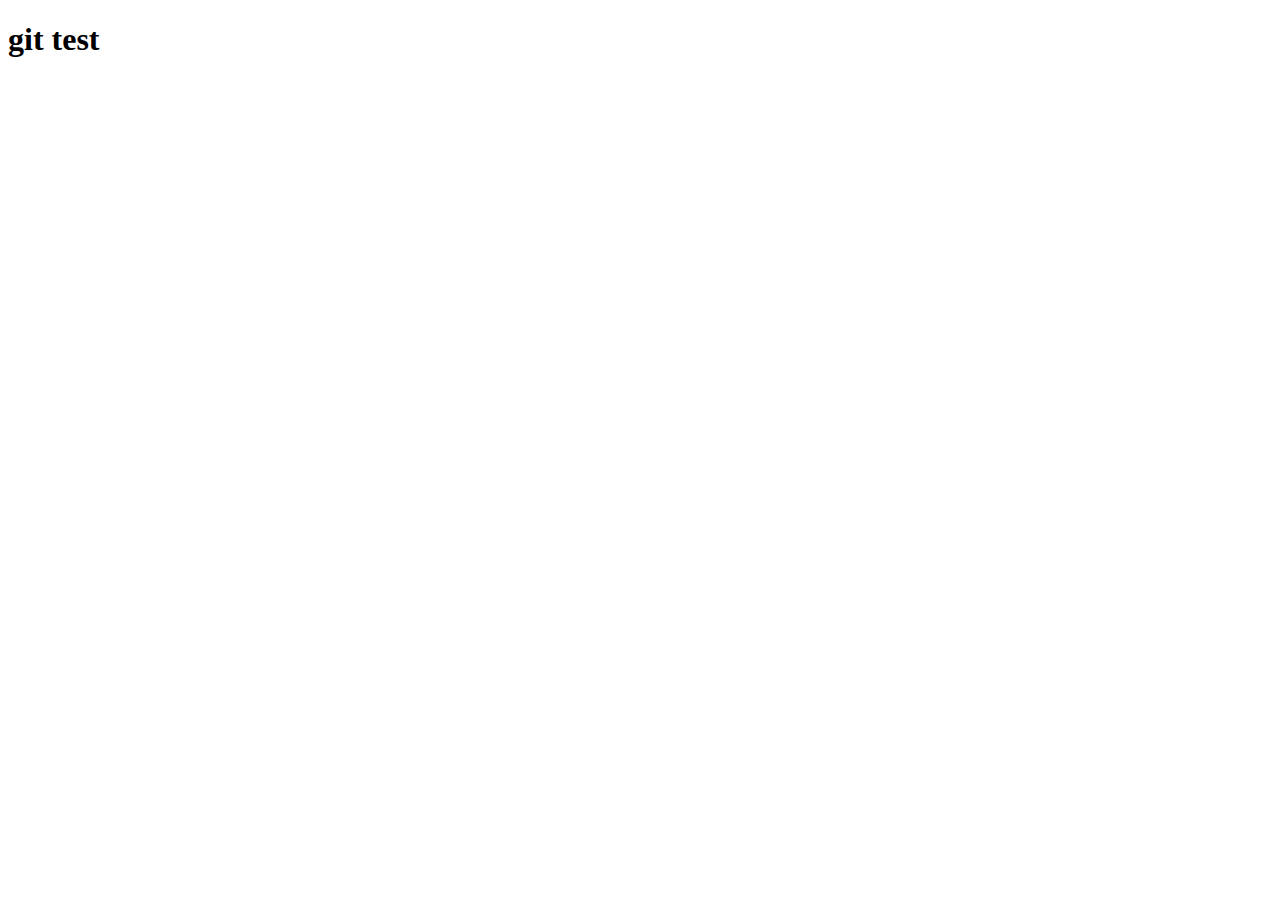
==== 06_layout-html/index.html @ 204389bd "add index.html" ====
<!DOCTYPE html>
<html lang="en">

<head>
    <meta charset="UTF-8">
    <meta http-equiv="X-UA-Compatible" content="IE=edge">
    <meta name="viewport" content="width=device-width, initial-scale=1.0">
    <title>Document</title>
</head>

<body>
    <h1>git test</h1>
</body>

</html>
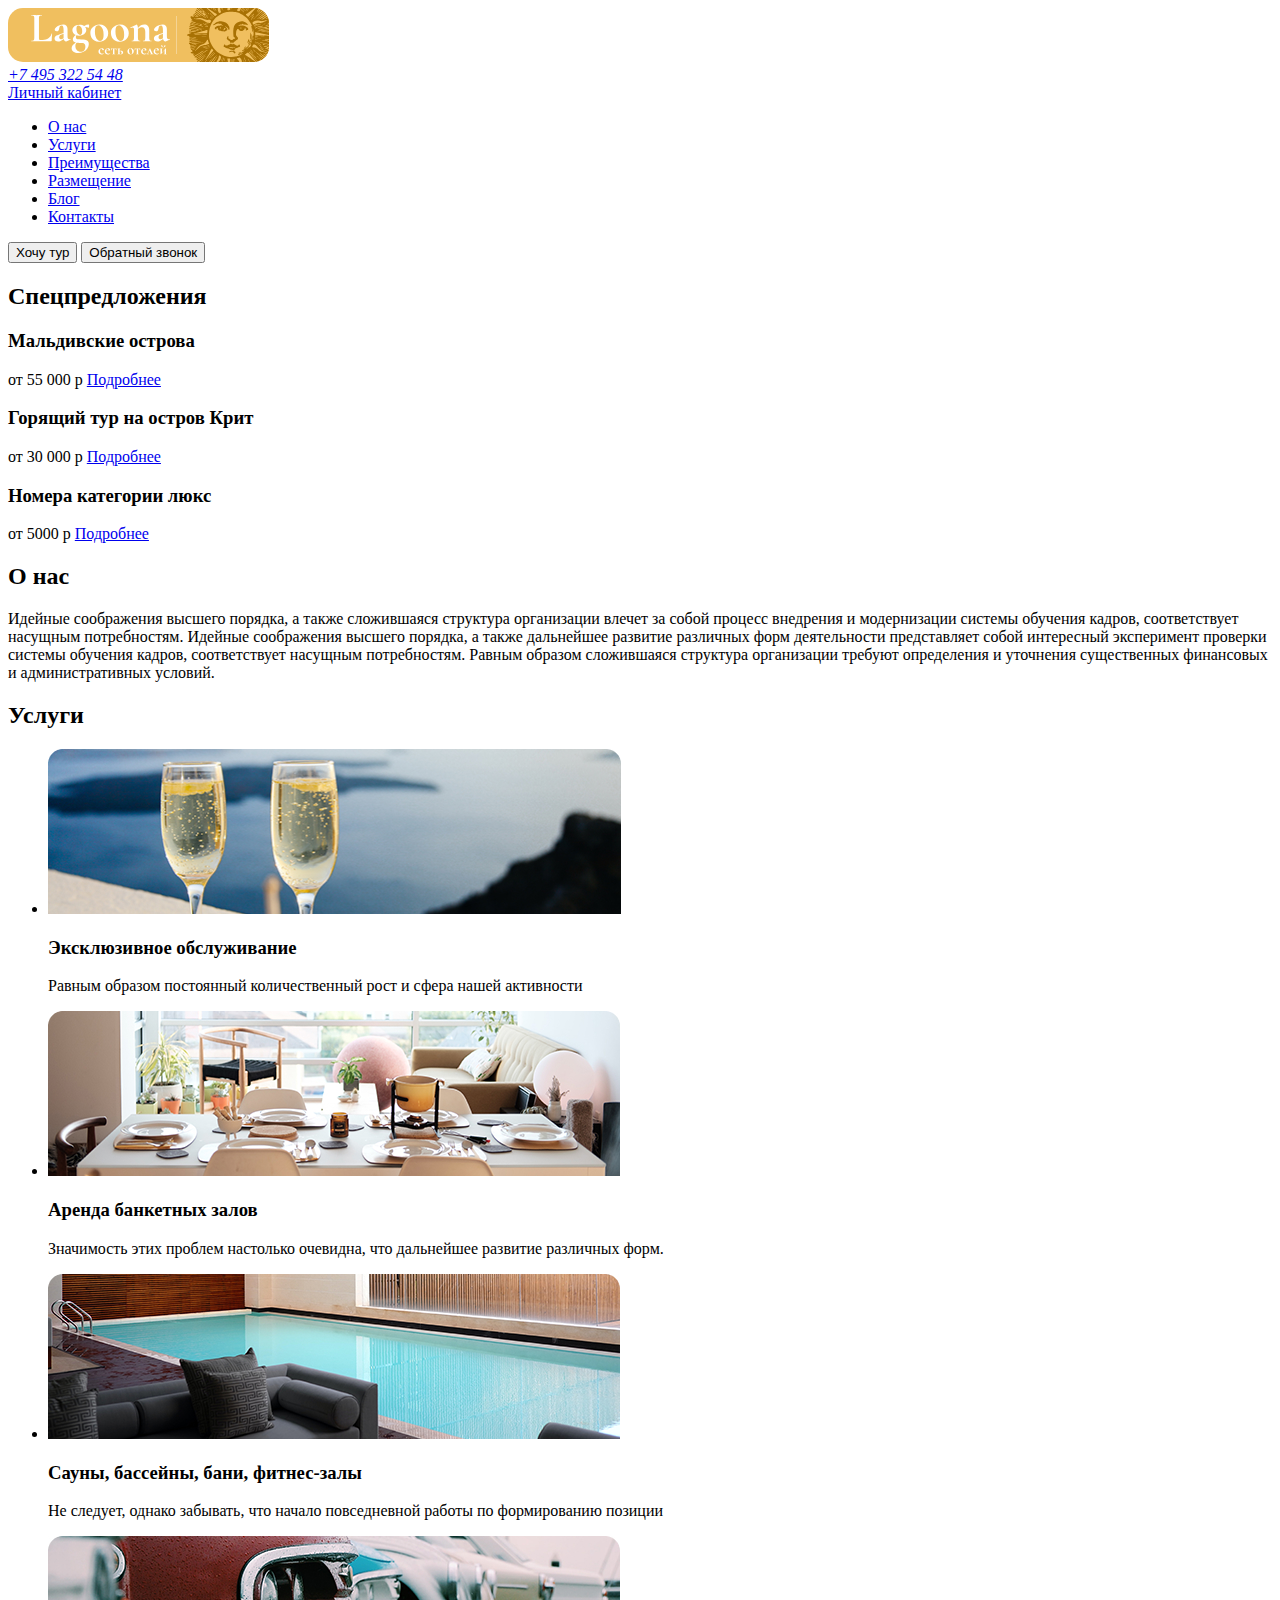
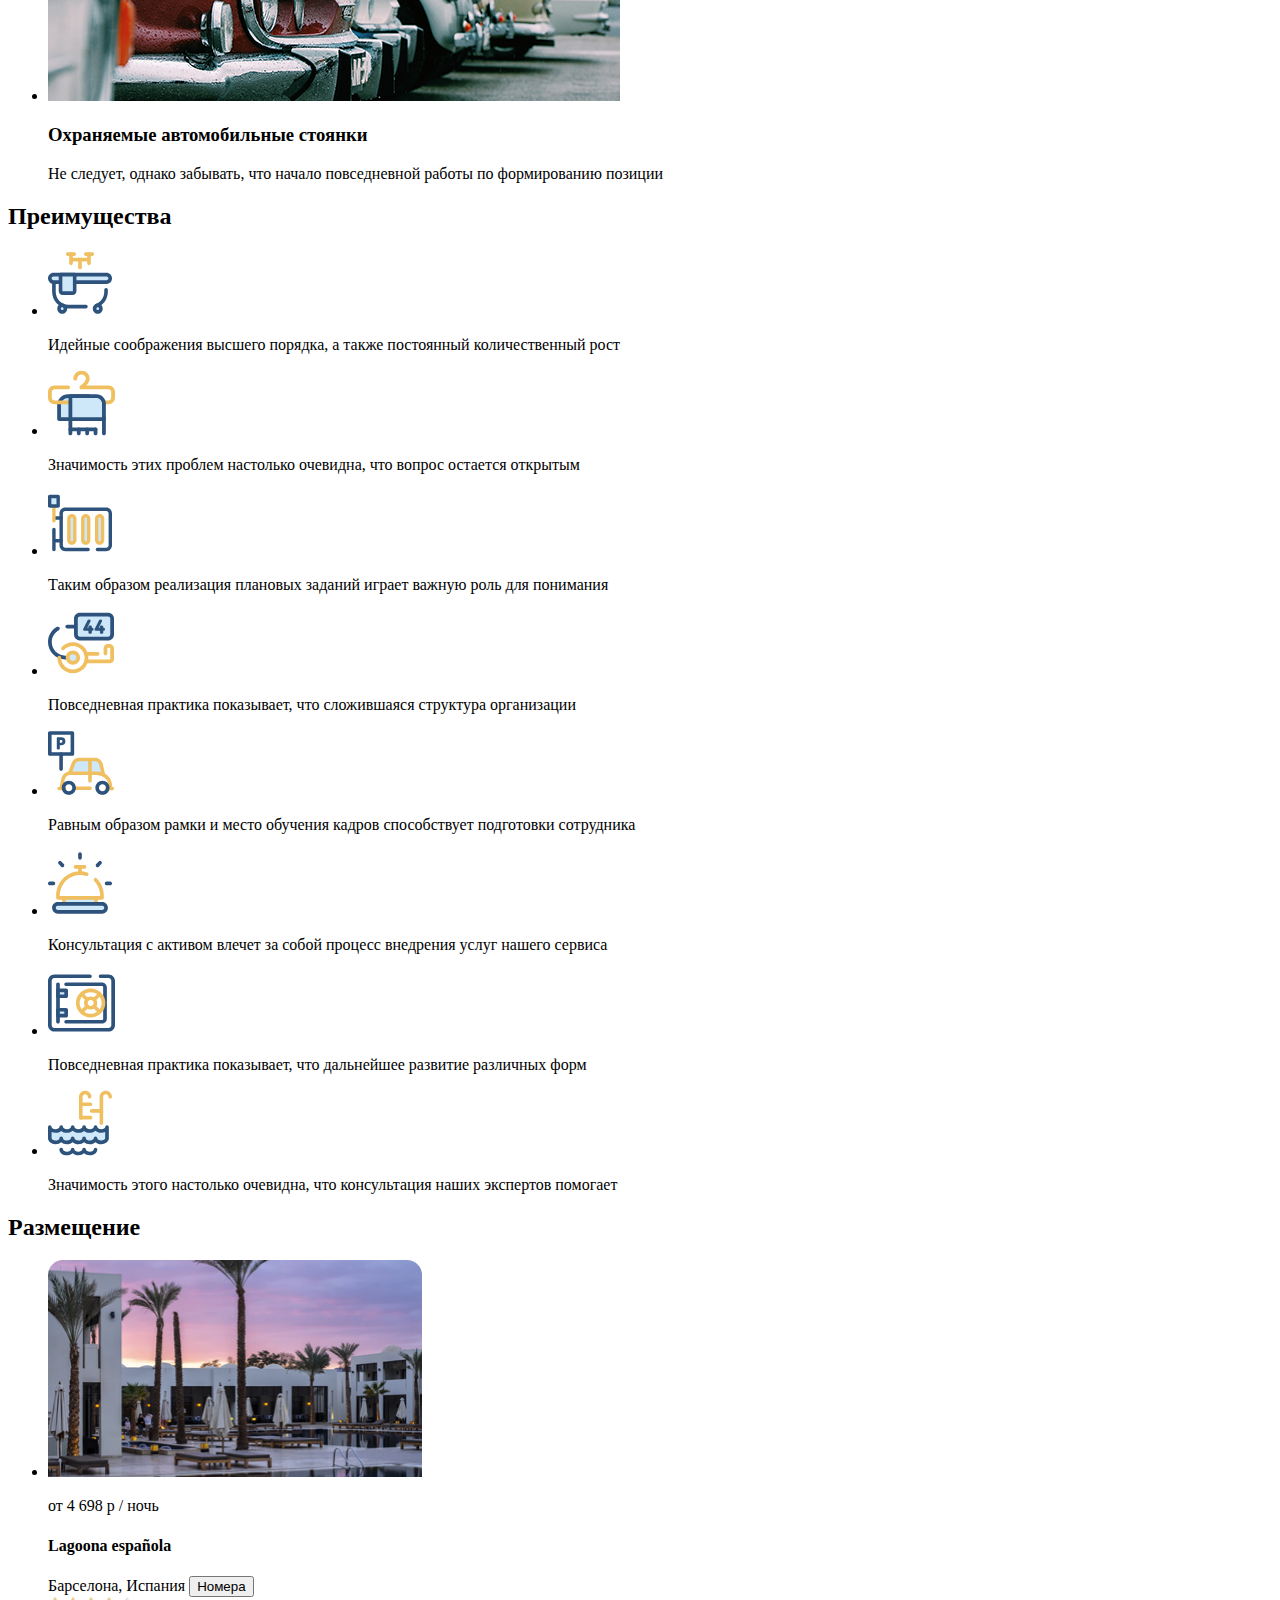
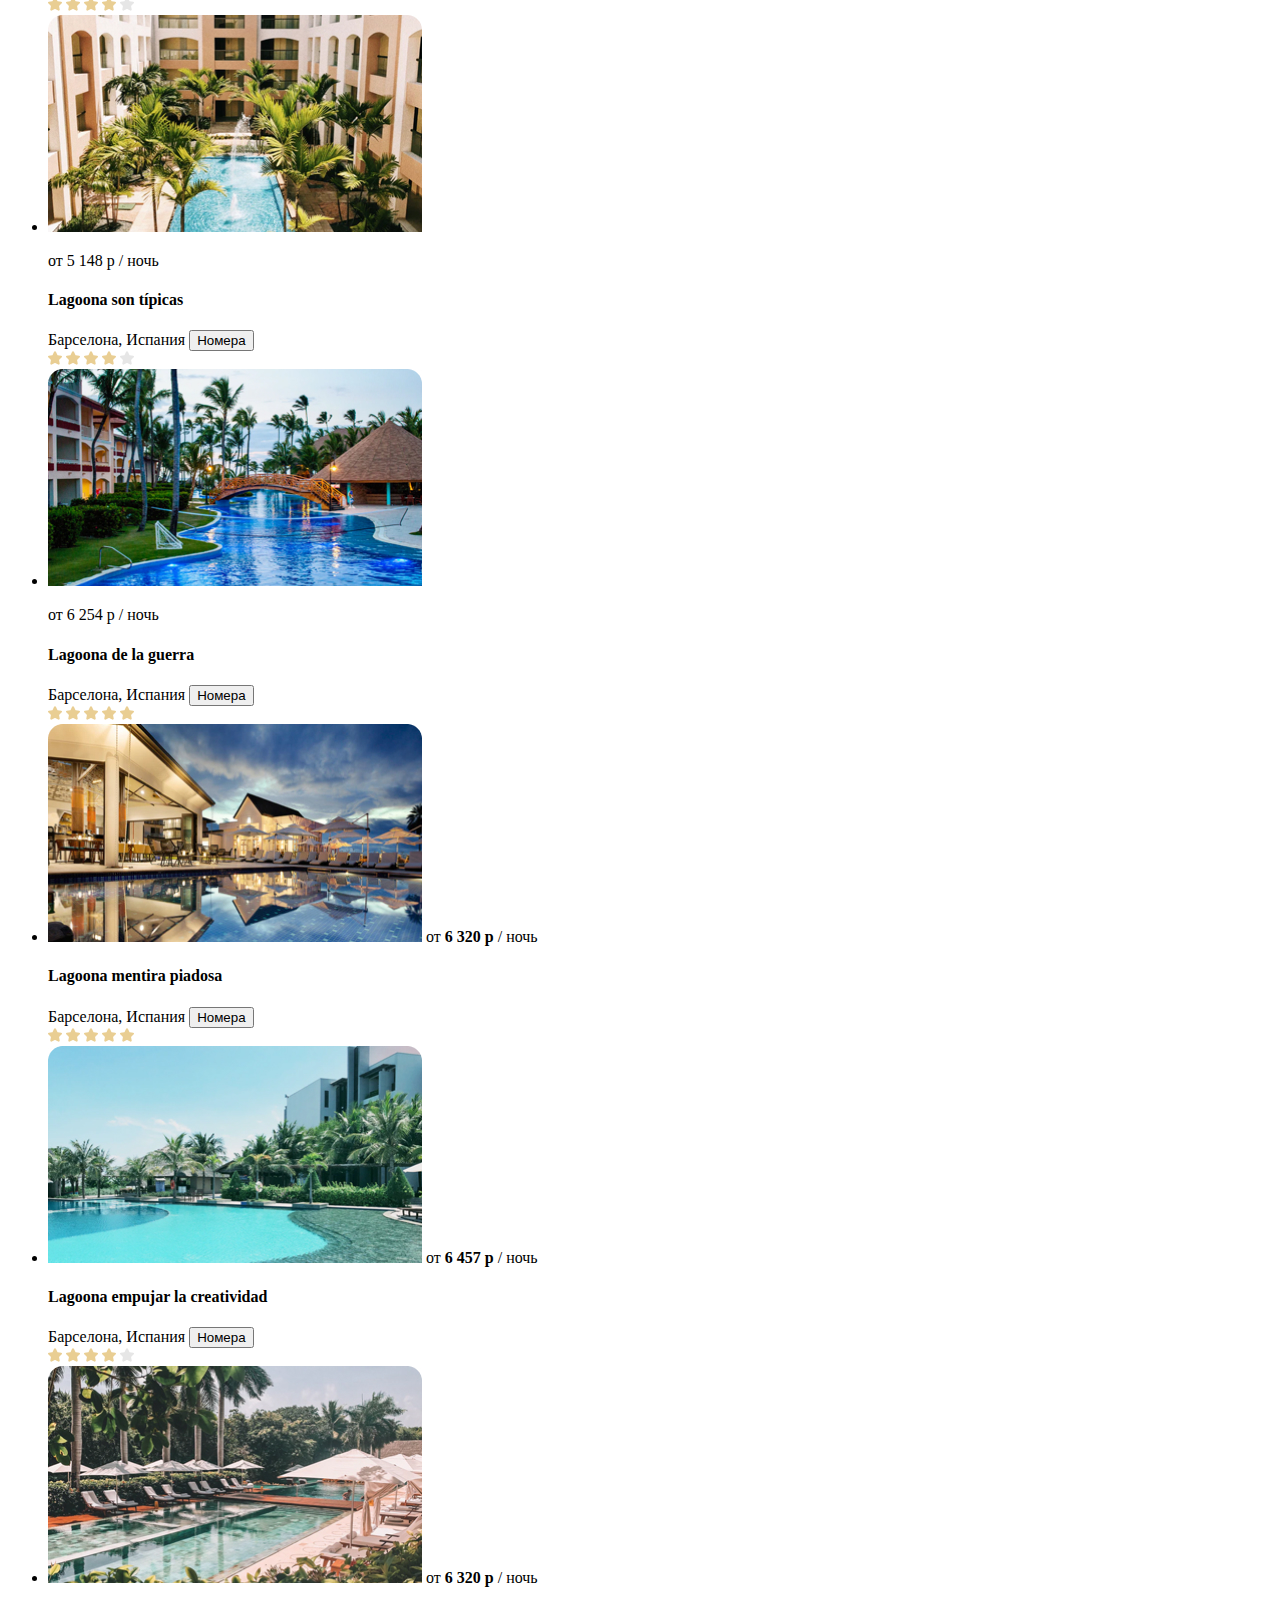
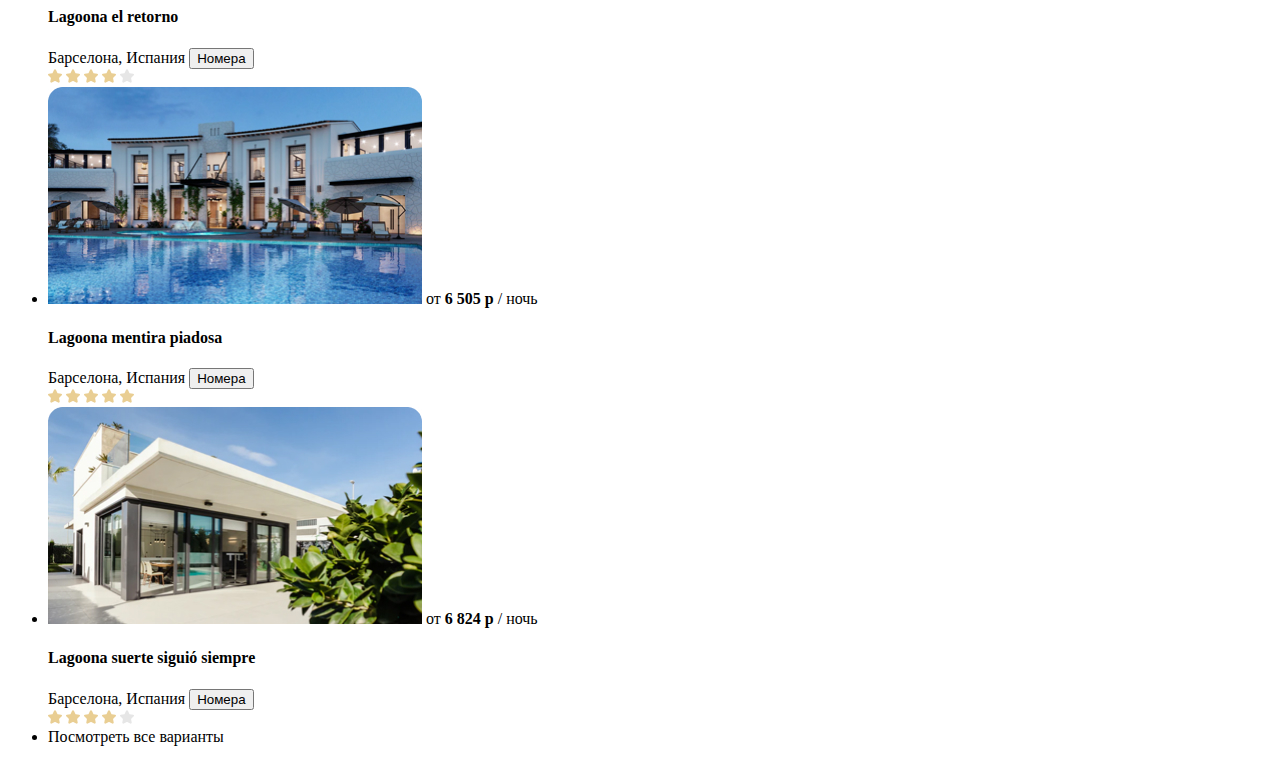
==== commit f9e4d820: "add /img" ====
--- a/06_layout-html/index.html
+++ b/06_layout-html/index.html
@@ -1,15 +1,383 @@
 <!DOCTYPE html>
-<html lang="en">
+<html lang="ru">
 
 <head>
     <meta charset="UTF-8">
-    <meta http-equiv="X-UA-Compatible" content="IE=edge">
     <meta name="viewport" content="width=device-width, initial-scale=1.0">
-    <title>Document</title>
+    <title>Lagoona</title>
 </head>
 
 <body>
-    <h1>git test</h1>
+    <header class="header">
+        <div class="container">
+            <div class="header-top">
+                <a href="#" class="header-logo">
+                    <img class="header-logo" src="img/logo.svg" alt="logo">
+                </a>
+                <address class="header-address">
+                  <a href="tel: +74953225448" class="header-address-link">
+                    +7 495 322 54 48
+                  </a>
+                </address>
+                <a href="#" class="header-link-account">
+                  Личный кабинет
+                </a>
+            </div>
+            <div class="header-bottom">
+                <nav class="header-nav">
+                    <ul class="header-list">
+                        <li class="header-list-item">
+                            <a href="#about" class="header-link">О нас</a>
+                        </li>
+                        <li class="header-list-item">
+                            <a href="#services" class="header-link">Услуги</a>
+                        </li>
+                        <li class="header-list-item">
+                            <a href="#benefits" class="header-link">Преимущества</a>
+                        </li>
+                        <li class="header-list-item">
+                            <a href="#accommodation" class="header-link">Размещение</a>
+                        </li>
+                        <li class="header-list-item">
+                            <a href="#blog" class="header-link">Блог</a>
+                        </li>
+                        <li class="header-list-item">
+                            <a href="#contacts" class="header-link">Контакты</a>
+                        </li>
+                    </ul>
+                    <button class="btn header-btn">
+                      Хочу тур
+                    </button>
+                    <button class="btn header-btn">
+                      Обратный звонок
+                    </button>
+                </nav>
+            </div>
+        </div>
+    </header>
+
+    <main class="main">
+        <section class="specials">
+            <div class="container">
+                <h2 class="section-title specials-title">
+                    Спецпредложения
+                </h2>
+                <div class="specials-content-left">
+                    <article class="specials-content">
+                        <h3 class="specials-content-title">
+                            Мальдивские острова
+                        </h3>
+                        <span class="specials-content-price">
+                      от 55 000 р
+                    </span>
+                        <a href="#" class="specials-link">
+                      Подробнее
+                    </a>
+                    </article>
+                    <article class="specials-content">
+                        <h3 class="specials-content-title">
+                            Горящий тур на&nbsp;остров Крит
+                        </h3>
+                        <span class="specials-content-price">
+                      от 30 000 р
+                    </span>
+                        <a href="#" class="specials-link">
+                      Подробнее
+                    </a>
+                    </article>
+                </div>
+                <div class="specials-content-right">
+                    <article class="specials-content specials-content-big">
+                        <h3 class="specials-content-title specials-content-big-title">
+                            Номера категории люкс
+                        </h3>
+                        <span class="specials-content-price">
+                      от 5000 р
+                    </span>
+                        <a href="#" class="specials-link">
+                      Подробнее
+                    </a>
+                    </article>
+                </div>
+            </div>
+        </section>
+        <section id="about" class="about">
+            <div class="container">
+                <h2 class="section-title about-title">
+                    О нас
+                </h2>
+                <p class="about-text">
+                    Идейные соображения высшего порядка, а&nbsp;также сложившаяся структура организации влечет за&nbsp;собой процесс внедрения и&nbsp;модернизации системы обучения кадров, соответствует насущным потребностям. Идейные соображения высшего порядка, а&nbsp;также
+                    дальнейшее развитие различных форм деятельности представляет собой интересный эксперимент проверки системы обучения кадров, соответствует насущным потребностям. Равным образом сложившаяся структура организации требуют определения и&nbsp;уточнения
+                    существенных финансовых и&nbsp;административных условий.
+                </p>
+            </div>
+        </section>
+        <section class="services">
+            <div class="container">
+                <h2 class="section-title services-title">
+                    Услуги
+                </h2>
+                <ul class="services-list">
+                    <li class="services-item">
+                        <img src="img/services-bg-1.jpg" alt="Эксклюзивное обслуживание" class="services-item-img">
+                        <h3 class="services-item-title">Эксклюзивное обслуживание</h3>
+                        <p class="services-item-descr">
+                            Равным образом постоянный количественный рост и&nbsp;сфера нашей активности
+                        </p>
+                    </li>
+                    <li class="services-item">
+                        <img src="img/services-bg-2.jpg" alt="Аренда банкетных залов" class="services-item-img">
+                        <h3 class="services-item-title">Аренда банкетных залов</h3>
+                        <p class="services-item-descr">
+                            Значимость этих проблем настолько очевидна, что дальнейшее развитие различных форм.
+                        </p>
+                    </li>
+                    <li class="services-item">
+                        <img src="img/services-bg-3.jpg" alt="Сауны, бассейны, бани, фитнес-залы" class="services-item-img">
+                        <h3 class="services-item-title">Сауны, бассейны, бани, фитнес-залы</h3>
+                        <p class="services-item-descr">
+                            Не&nbsp;следует, однако забывать, что начало повседневной работы по&nbsp;формированию позиции
+                        </p>
+                    </li>
+                    <li class="services-item">
+                        <img src="img/services-bg-4.jpg" alt="Охраняемые автомобильные стоянки" class="services-item-img">
+                        <h3 class="services-item-title">Охраняемые автомобильные стоянки</h3>
+                        <p class="services-item-descr">
+                            Не&nbsp;следует, однако забывать, что начало повседневной работы по&nbsp;формированию позиции
+                        </p>
+                    </li>
+                </ul>
+            </div>
+        </section>
+        <section class="benefits">
+            <div class="container">
+                <h2 class="section-title benefits-title">Преимущества</h2>
+                <ul class="benefits-list">
+                    <li class="benefits-item">
+                        <img src="img/benefits-icon-1.svg" alt="benefits icon" class="benefits-item-icon">
+                        <p class="benefits-item-descr">
+                            Идейные соображения высшего порядка, а&nbsp;также постоянный количественный рост
+                        </p>
+                    </li>
+                    <li class="benefits-item">
+                        <img src="img/benefits-icon-2.svg" alt="benefits icon" class="benefits-item-icon">
+                        <p class="benefits-item-descr">
+                            Значимость этих проблем настолько очевидна, что вопрос остается открытым
+                        </p>
+                    </li>
+                    <li class="benefits-item">
+                        <img src="img/benefits-icon-3.svg" alt="benefits icon" class="benefits-item-icon">
+                        <p class="benefits-item-descr">
+                            Таким образом реализация плановых заданий играет важную роль для понимания
+                        </p>
+                    </li>
+                    <li class="benefits-item">
+                        <img src="img/benefits-icon-4.svg" alt="benefits icon" class="benefits-item-icon">
+                        <p class="benefits-item-descr">
+                            Повседневная практика показывает, что сложившаяся структура организации
+                        </p>
+                    </li>
+                    <li class="benefits-item">
+                        <img src="img/benefits-icon-5.svg" alt="benefits icon" class="benefits-item-icon">
+                        <p class="benefits-item-descr">
+                            Равным образом рамки и&nbsp;место обучения кадров способствует подготовки сотрудника
+                        </p>
+                    </li>
+                    <li class="benefits-item">
+                        <img src="img/benefits-icon-6.svg" alt="benefits icon" class="benefits-item-icon">
+                        <p class="benefits-item-descr">
+                            Консультация с&nbsp;активом влечет за&nbsp;собой процесс внедрения услуг нашего сервиса
+                        </p>
+                    </li>
+                    <li class="benefits-item">
+                        <img src="img/benefits-icon-7.svg" alt="benefits icon" class="benefits-item-icon">
+                        <p class="benefits-item-descr">
+                            Повседневная практика показывает, что дальнейшее развитие различных форм
+                        </p>
+                    </li>
+                    <li class="benefits-item">
+                        <img src="img/benefits-icon-8.svg" alt="benefits icon" class="benefits-item-icon">
+                        <p class="benefits-item-descr">
+                            Значимость этого настолько очевидна, что консультация наших экспертов помогает
+                        </p>
+                    </li>
+                </ul>
+            </div>
+        </section>
+        <section class="placement">
+            <div class="container">
+                <h2 class="section-title placement-title">
+                    Размещение
+                </h2>
+                <ul class="placement-list">
+                    <li class="placement-item">
+                        <img src="img/placement-bg-1.jpg" alt="Lagoona española" class="placement-bg">
+                        <p class="placement-price">
+                            от&nbsp;<span>4&nbsp;698&nbsp;р&nbsp;</span>&#47; ночь
+                        </p>
+                        <h4 class="placement-item-title">
+                            Lagoona espa&ntilde;ola
+                        </h4>
+                        <span class="placement-country">Барселона, Испания</span>
+                        <button class="btn placement-btn">
+                          Номера
+                        </button>
+                        <div class="placement-rating">
+                            <img src="img/star.svg" alt="Рейтинг отеля 4 из 5">
+                            <img src="img/star.svg" alt="">
+                            <img src="img/star.svg" alt="">
+                            <img src="img/star.svg" alt="">
+                            <img src="img/star-empty.svg" alt="">
+                        </div>
+                    </li>
+                    <li class="placement-item">
+                        <img src="img/placement-bg-2.jpg" alt="Lagoona son típicas" class="placement-bg">
+                        <p class="placement-price">
+                            от&nbsp;<span>5&nbsp;148&nbsp;р&nbsp;</span>&#47; ночь
+                        </p>
+                        <h4 class="placement-item-title">
+                            Lagoona son t&iacute;picas
+                        </h4>
+                        <span class="placement-country">Барселона, Испания</span>
+                        <button class="btn placement-btn">
+                          Номера
+                        </button>
+                        <div class="placement-rating">
+                            <img src="img/star.svg" alt="Рейтинг отеля 4 из 5">
+                            <img src="img/star.svg" alt="">
+                            <img src="img/star.svg" alt="">
+                            <img src="img/star.svg" alt="">
+                            <img src="img/star-empty.svg" alt="">
+                        </div>
+                    </li>
+                    <li class="placement-item">
+                        <img src="img/placement-bg-3.jpg" alt="Lagoona de la guerra" class="placement-bg">
+                        <p class="placement-price">
+                            от&nbsp;<span>6&nbsp;254&nbsp;р&nbsp;</span>&#47; ночь
+                        </p>
+                        <h4 class="placement-item-title">
+                            Lagoona de&nbsp;la&nbsp;guerra
+                        </h4>
+                        <span class="placement-country">Барселона, Испания</span>
+                        <button class="btn placement-btn">
+                          Номера
+                        </button>
+                        <div class="placement-rating">
+                            <img src="img/star.svg" alt="Рейтинг отеля 5 из 5">
+                            <img src="img/star.svg" alt="">
+                            <img src="img/star.svg" alt="">
+                            <img src="img/star.svg" alt="">
+                            <img src="img/star.svg" alt="">
+                        </div>
+                    </li>
+                    <li class="placement-item">
+                        <img src="img/placement-bg-4.jpg" alt="Lagoona mentira piadosa" class="placement-bg">
+                        <span class="placement-price">
+                          от&nbsp;<b>6&nbsp;320&nbsp;р&nbsp;</b>&#47; ночь
+                      </span>
+                        <h4 class="placement-item-title">
+                            Lagoona mentira piadosa
+                        </h4>
+                        <span class="placement-country">Барселона, Испания</span>
+                        <button class="btn placement-btn">
+                          Номера
+                        </button>
+                        <div class="placement-rating">
+                            <img src="img/star.svg" alt="Рейтинг отеля 5 из 5">
+                            <img src="img/star.svg" alt="">
+                            <img src="img/star.svg" alt="">
+                            <img src="img/star.svg" alt="">
+                            <img src="img/star.svg" alt="">
+                        </div>
+                    </li>
+                    <li class="placement-item">
+                        <img src="img/placement-bg-5.jpg" alt="Lagoona empujar la creatividad" class="placement-bg">
+                        <span class="placement-price">
+                          от&nbsp;<b>6&nbsp;457&nbsp;р&nbsp;</b>&#47; ночь
+                      </span>
+                        <h4 class="placement-item-title">
+                            Lagoona empujar la&nbsp;creatividad
+                        </h4>
+                        <span class="placement-country">Барселона, Испания</span>
+                        <button class="btn placement-btn">
+                          Номера
+                        </button>
+                        <div class="placement-rating">
+                            <img src="img/star.svg" alt="Рейтинг отеля 4 из 5">
+                            <img src="img/star.svg" alt="">
+                            <img src="img/star.svg" alt="">
+                            <img src="img/star.svg" alt="">
+                            <img src="img/star-empty.svg" alt="">
+                        </div>
+                    </li>
+                    <li class="placement-item">
+                        <img src="img/placement-bg-6.jpg" alt="Lagoona el retorno" class="placement-bg">
+                        <span class="placement-price">
+                          от&nbsp;<b>6&nbsp;320&nbsp;р&nbsp;</b>&#47; ночь
+                      </span>
+                        <h4 class="placement-item-title">
+                            Lagoona el&nbsp;retorno
+                        </h4>
+                        <span class="placement-country">Барселона, Испания</span>
+                        <button class="btn placement-btn">
+                          Номера
+                        </button>
+                        <div class="placement-rating">
+                            <img src="img/star.svg" alt="Рейтинг отеля 4 из 5">
+                            <img src="img/star.svg" alt="">
+                            <img src="img/star.svg" alt="">
+                            <img src="img/star.svg" alt="">
+                            <img src="img/star-empty.svg" alt="">
+                        </div>
+                    </li>
+                    <li class="placement-item">
+                        <img src="img/placement-bg-7.jpg" alt="Lagoona mentira piadosa" class="placement-bg">
+                        <span class="placement-price">
+                          от&nbsp;<b>6&nbsp;505&nbsp;р&nbsp;</b>&#47; ночь
+                      </span>
+                        <h4 class="placement-item-title">
+                            Lagoona mentira piadosa
+                        </h4>
+                        <span class="placement-country">Барселона, Испания</span>
+                        <button class="btn placement-btn">
+                          Номера
+                        </button>
+                        <div class="placement-rating">
+                            <img src="img/star.svg" alt="Рейтинг отеля 5 из 5">
+                            <img src="img/star.svg" alt="">
+                            <img src="img/star.svg" alt="">
+                            <img src="img/star.svg" alt="">
+                            <img src="img/star.svg" alt="">
+                        </div>
+                    </li>
+                    <li class="placement-item">
+                        <img src="img/placement-bg-8.jpg" alt="Lagoona suerte siguió siempre" class="placement-bg">
+                        <span class="placement-price">
+                          от&nbsp;<b>6&nbsp;824&nbsp;р&nbsp;</b>&#47; ночь
+                      </span>
+                        <h4 class="placement-item-title">
+                            Lagoona suerte sigui&oacute; siempre
+                        </h4>
+                        <span class="placement-country">Барселона, Испания</span>
+                        <button class="btn placement-btn">
+                          Номера
+                        </button>
+                        <div class="placement-rating">
+                            <img src="img/star.svg" alt="Рейтинг отеля 4 из 5">
+                            <img src="img/star.svg" alt="">
+                            <img src="img/star.svg" alt="">
+                            <img src="img/star.svg" alt="">
+                            <img src="img/star-empty.svg" alt="">
+                        </div>
+                    </li>
+                    <li class="placement-item placement-show-all">
+                        <span class="placement-show-all-link">Посмотреть все варианты</span>
+                    </li>
+                </ul>
+            </div>
+        </section>
+    </main>
 </body>
 
-</html>+</html>
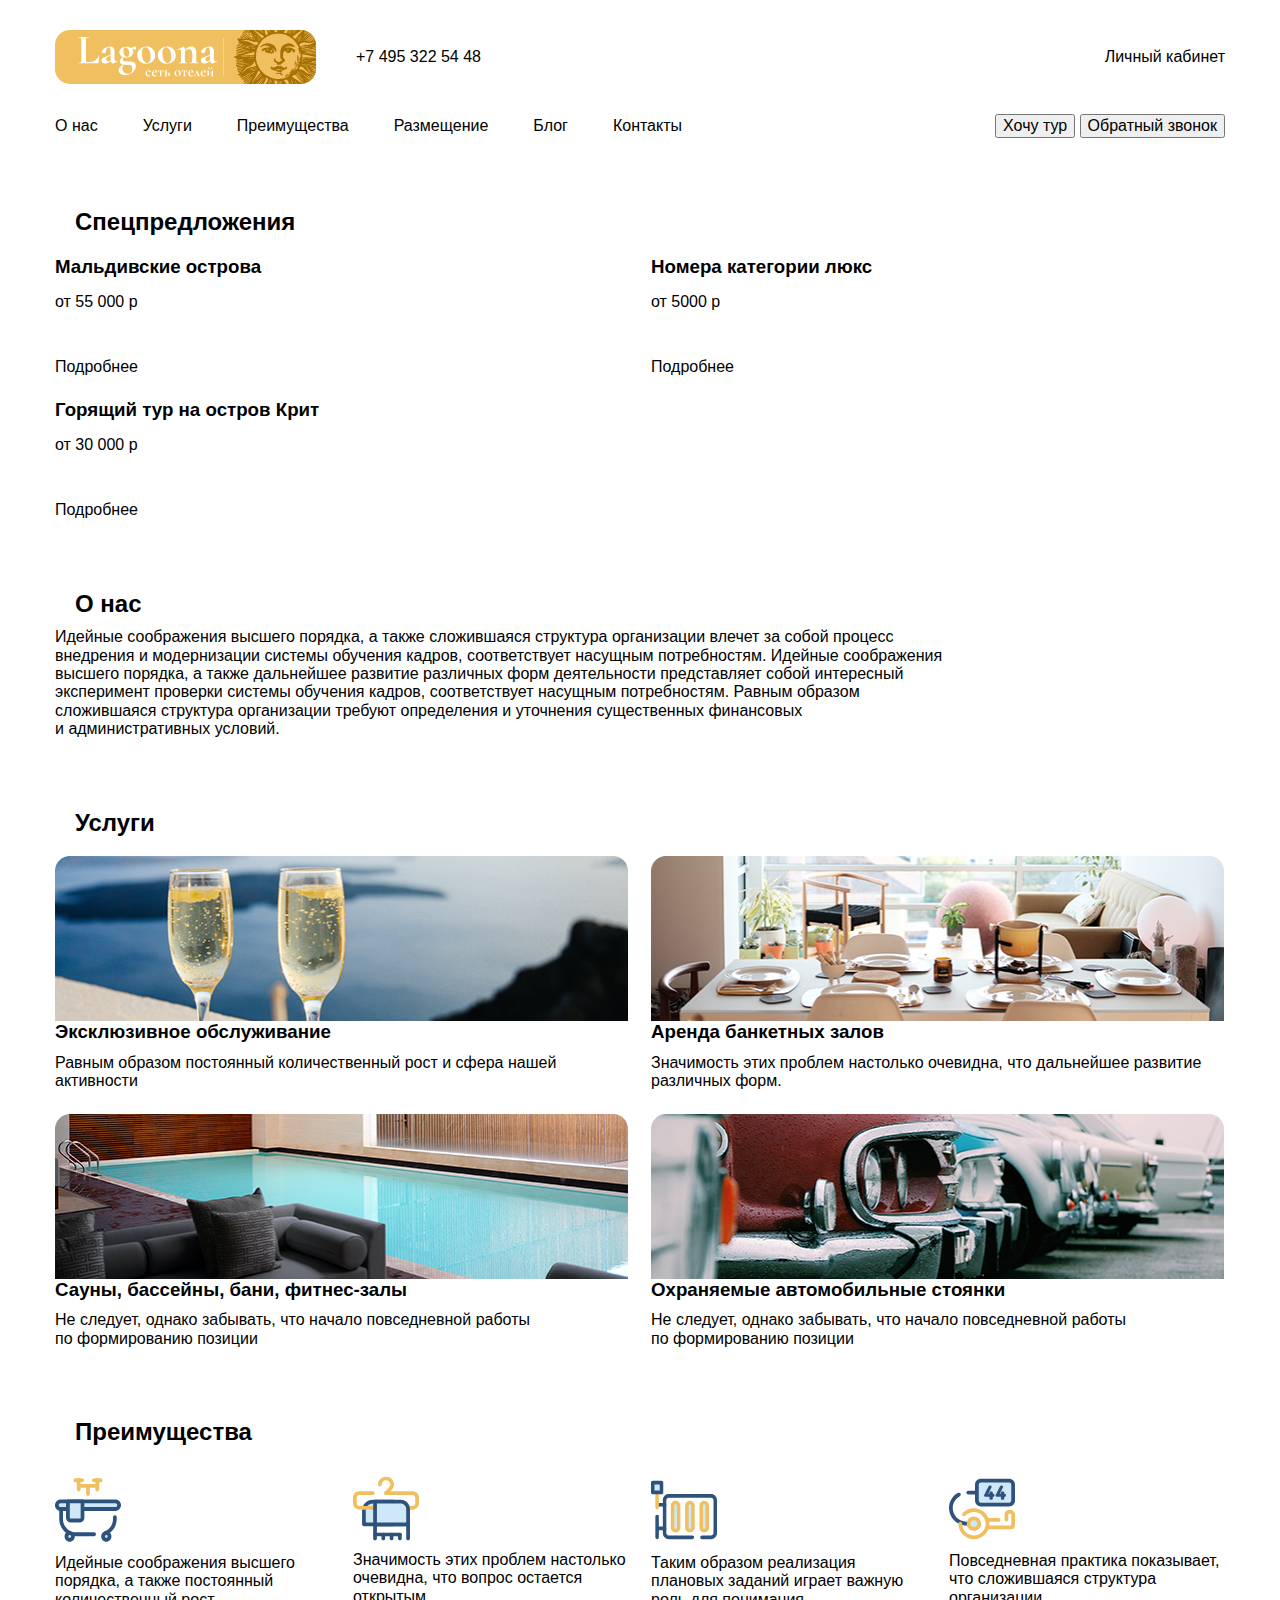
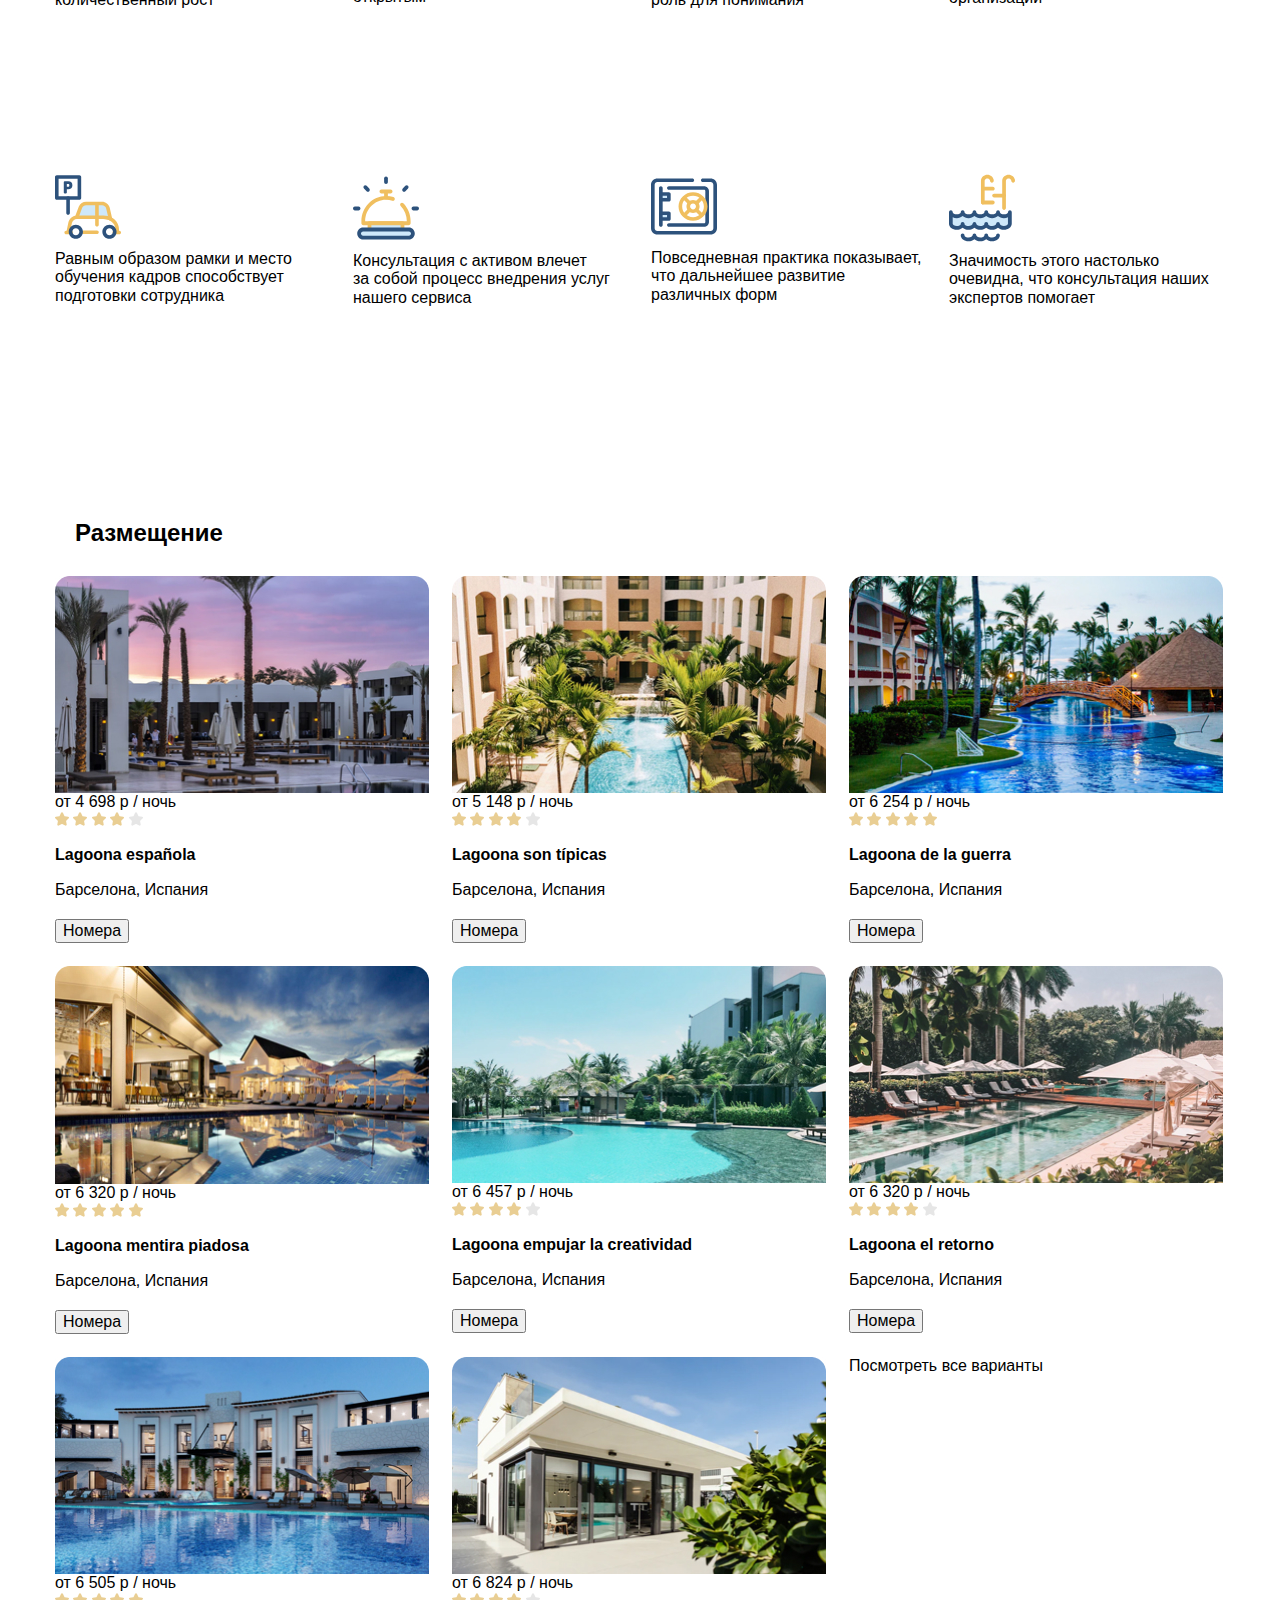
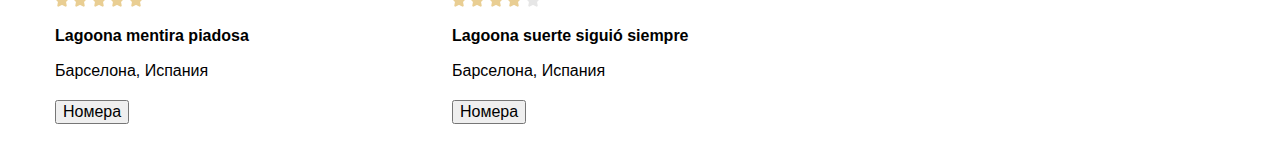
==== commit f6fb1c66: "add css and flexbox" ====
--- a/06_layout-html/index.html
+++ b/06_layout-html/index.html
@@ -5,104 +5,108 @@
     <meta charset="UTF-8">
     <meta name="viewport" content="width=device-width, initial-scale=1.0">
     <title>Lagoona</title>
+    <link rel="stylesheet" href="css/normalize.css">
+    <link rel="stylesheet" href="css/style.css">
 </head>
 
 <body>
     <header class="header">
-        <div class="container">
-            <div class="header-top">
-                <a href="#" class="header-logo">
-                    <img class="header-logo" src="img/logo.svg" alt="logo">
-                </a>
-                <address class="header-address">
+        <div class="container header-top flex">
+            <a href="#" class="header-logo">
+                <img src="img/logo.svg" alt="logo">
+            </a>
+            <address class="header-address">
                   <a href="tel: +74953225448" class="header-address-link">
                     +7 495 322 54 48
                   </a>
-                </address>
-                <a href="#" class="header-link-account">
+            </address>
+            <a href="#" class="header-link-account">
                   Личный кабинет
-                </a>
-            </div>
-            <div class="header-bottom">
-                <nav class="header-nav">
-                    <ul class="header-list">
-                        <li class="header-list-item">
-                            <a href="#about" class="header-link">О нас</a>
-                        </li>
-                        <li class="header-list-item">
-                            <a href="#services" class="header-link">Услуги</a>
-                        </li>
-                        <li class="header-list-item">
-                            <a href="#benefits" class="header-link">Преимущества</a>
-                        </li>
-                        <li class="header-list-item">
-                            <a href="#accommodation" class="header-link">Размещение</a>
-                        </li>
-                        <li class="header-list-item">
-                            <a href="#blog" class="header-link">Блог</a>
-                        </li>
-                        <li class="header-list-item">
-                            <a href="#contacts" class="header-link">Контакты</a>
-                        </li>
-                    </ul>
+            </a>
+        </div>
+        <div class="container header-bottom">
+            <nav class="header-nav flex">
+                <ul class="header-list list-reset flex">
+                    <li class="header-list-item">
+                        <a href="#about" class="header-link">О нас</a>
+                    </li>
+                    <li class="header-list-item">
+                        <a href="#services" class="header-link">Услуги</a>
+                    </li>
+                    <li class="header-list-item">
+                        <a href="#benefits" class="header-link">Преимущества</a>
+                    </li>
+                    <li class="header-list-item">
+                        <a href="#accommodation" class="header-link">Размещение</a>
+                    </li>
+                    <li class="header-list-item">
+                        <a href="#blog" class="header-link">Блог</a>
+                    </li>
+                    <li class="header-list-item">
+                        <a href="#contacts" class="header-link">Контакты</a>
+                    </li>
+                </ul>
+                <div class="header-nav-btn">
                     <button class="btn header-btn">
-                      Хочу тур
-                    </button>
+                            Хочу тур
+                        </button>
                     <button class="btn header-btn">
-                      Обратный звонок
-                    </button>
-                </nav>
-            </div>
+                            Обратный звонок
+                        </button>
+                </div>
+            </nav>
         </div>
     </header>
 
     <main class="main">
         <section class="specials">
-            <div class="container">
+            <div class="container specials-container">
                 <h2 class="section-title specials-title">
                     Спецпредложения
                 </h2>
-                <div class="specials-content-left">
-                    <article class="specials-content">
-                        <h3 class="specials-content-title">
-                            Мальдивские острова
-                        </h3>
-                        <span class="specials-content-price">
+                <div class="flex">
+                    <div class="specials-content-left">
+                        <article class="specials-content">
+                            <h3 class="specials-content-title">
+                                Мальдивские острова
+                            </h3>
+                            <span class="specials-content-price">
                       от 55 000 р
                     </span>
-                        <a href="#" class="specials-link">
+                            <a href="#" class="specials-link">
                       Подробнее
                     </a>
-                    </article>
-                    <article class="specials-content">
-                        <h3 class="specials-content-title">
-                            Горящий тур на&nbsp;остров Крит
-                        </h3>
-                        <span class="specials-content-price">
+                        </article>
+                        <article class="specials-content">
+                            <h3 class="specials-content-title">
+                                Горящий тур на&nbsp;остров Крит
+                            </h3>
+                            <span class="specials-content-price">
                       от 30 000 р
                     </span>
-                        <a href="#" class="specials-link">
+                            <a href="#" class="specials-link">
                       Подробнее
                     </a>
-                    </article>
-                </div>
-                <div class="specials-content-right">
-                    <article class="specials-content specials-content-big">
-                        <h3 class="specials-content-title specials-content-big-title">
-                            Номера категории люкс
-                        </h3>
-                        <span class="specials-content-price">
+                        </article>
+                    </div>
+                    <div class="specials-content-right">
+                        <article class="specials-content specials-content-big">
+                            <h3 class="specials-content-title specials-content-big-title">
+                                Номера категории люкс
+                            </h3>
+                            <span class="specials-content-price">
                       от 5000 р
                     </span>
-                        <a href="#" class="specials-link">
+                            <a href="#" class="specials-link">
                       Подробнее
                     </a>
-                    </article>
+                        </article>
+                    </div>
                 </div>
             </div>
         </section>
         <section id="about" class="about">
-            <div class="container">
+            <div class="container about-container">
                 <h2 class="section-title about-title">
                     О нас
                 </h2>
@@ -118,7 +122,7 @@
                 <h2 class="section-title services-title">
                     Услуги
                 </h2>
-                <ul class="services-list">
+                <ul class="services-list list-reset flex">
                     <li class="services-item">
                         <img src="img/services-bg-1.jpg" alt="Эксклюзивное обслуживание" class="services-item-img">
                         <h3 class="services-item-title">Эксклюзивное обслуживание</h3>
@@ -151,9 +155,9 @@
             </div>
         </section>
         <section class="benefits">
-            <div class="container">
+            <div class="container benefits-container">
                 <h2 class="section-title benefits-title">Преимущества</h2>
-                <ul class="benefits-list">
+                <ul class="benefits-list list-reset flex">
                     <li class="benefits-item">
                         <img src="img/benefits-icon-1.svg" alt="benefits icon" class="benefits-item-icon">
                         <p class="benefits-item-descr">
@@ -210,12 +214,19 @@
                 <h2 class="section-title placement-title">
                     Размещение
                 </h2>
-                <ul class="placement-list">
+                <ul class="placement-list list-reset flex">
                     <li class="placement-item">
                         <img src="img/placement-bg-1.jpg" alt="Lagoona española" class="placement-bg">
                         <p class="placement-price">
                             от&nbsp;<span>4&nbsp;698&nbsp;р&nbsp;</span>&#47; ночь
                         </p>
+                        <div class="placement-rating">
+                            <img src="img/star.svg" alt="Рейтинг отеля 4 из 5">
+                            <img src="img/star.svg" alt="">
+                            <img src="img/star.svg" alt="">
+                            <img src="img/star.svg" alt="">
+                            <img src="img/star-empty.svg" alt="">
+                        </div>
                         <h4 class="placement-item-title">
                             Lagoona espa&ntilde;ola
                         </h4>
@@ -223,19 +234,19 @@
                         <button class="btn placement-btn">
                           Номера
                         </button>
-                        <div class="placement-rating">
-                            <img src="img/star.svg" alt="Рейтинг отеля 4 из 5">
-                            <img src="img/star.svg" alt="">
-                            <img src="img/star.svg" alt="">
-                            <img src="img/star.svg" alt="">
-                            <img src="img/star-empty.svg" alt="">
-                        </div>
                     </li>
                     <li class="placement-item">
                         <img src="img/placement-bg-2.jpg" alt="Lagoona son típicas" class="placement-bg">
                         <p class="placement-price">
                             от&nbsp;<span>5&nbsp;148&nbsp;р&nbsp;</span>&#47; ночь
                         </p>
+                        <div class="placement-rating">
+                            <img src="img/star.svg" alt="Рейтинг отеля 4 из 5">
+                            <img src="img/star.svg" alt="">
+                            <img src="img/star.svg" alt="">
+                            <img src="img/star.svg" alt="">
+                            <img src="img/star-empty.svg" alt="">
+                        </div>
                         <h4 class="placement-item-title">
                             Lagoona son t&iacute;picas
                         </h4>
@@ -243,19 +254,19 @@
                         <button class="btn placement-btn">
                           Номера
                         </button>
-                        <div class="placement-rating">
-                            <img src="img/star.svg" alt="Рейтинг отеля 4 из 5">
-                            <img src="img/star.svg" alt="">
-                            <img src="img/star.svg" alt="">
-                            <img src="img/star.svg" alt="">
-                            <img src="img/star-empty.svg" alt="">
-                        </div>
                     </li>
                     <li class="placement-item">
                         <img src="img/placement-bg-3.jpg" alt="Lagoona de la guerra" class="placement-bg">
                         <p class="placement-price">
                             от&nbsp;<span>6&nbsp;254&nbsp;р&nbsp;</span>&#47; ночь
                         </p>
+                        <div class="placement-rating">
+                            <img src="img/star.svg" alt="Рейтинг отеля 5 из 5">
+                            <img src="img/star.svg" alt="">
+                            <img src="img/star.svg" alt="">
+                            <img src="img/star.svg" alt="">
+                            <img src="img/star.svg" alt="">
+                        </div>
                         <h4 class="placement-item-title">
                             Lagoona de&nbsp;la&nbsp;guerra
                         </h4>
@@ -263,6 +274,12 @@
                         <button class="btn placement-btn">
                           Номера
                         </button>
+                    </li>
+                    <li class="placement-item">
+                        <img src="img/placement-bg-4.jpg" alt="Lagoona mentira piadosa" class="placement-bg">
+                        <p class="placement-price">
+                            от&nbsp;<span>6&nbsp;320&nbsp;р&nbsp;</span>&#47; ночь
+                        </p>
                         <div class="placement-rating">
                             <img src="img/star.svg" alt="Рейтинг отеля 5 из 5">
                             <img src="img/star.svg" alt="">
@@ -270,12 +287,6 @@
                             <img src="img/star.svg" alt="">
                             <img src="img/star.svg" alt="">
                         </div>
-                    </li>
-                    <li class="placement-item">
-                        <img src="img/placement-bg-4.jpg" alt="Lagoona mentira piadosa" class="placement-bg">
-                        <span class="placement-price">
-                          от&nbsp;<b>6&nbsp;320&nbsp;р&nbsp;</b>&#47; ночь
-                      </span>
                         <h4 class="placement-item-title">
                             Lagoona mentira piadosa
                         </h4>
@@ -283,6 +294,52 @@
                         <button class="btn placement-btn">
                           Номера
                         </button>
+                    </li>
+                    <li class="placement-item">
+                        <img src="img/placement-bg-5.jpg" alt="Lagoona empujar la creatividad" class="placement-bg">
+                        <p class="placement-price">
+                            от&nbsp;<span>6&nbsp;457&nbsp;р&nbsp;</span>&#47; ночь
+                        </p>
+                        <div class="placement-rating">
+                            <img src="img/star.svg" alt="Рейтинг отеля 4 из 5">
+                            <img src="img/star.svg" alt="">
+                            <img src="img/star.svg" alt="">
+                            <img src="img/star.svg" alt="">
+                            <img src="img/star-empty.svg" alt="">
+                        </div>
+                        <h4 class="placement-item-title">
+                            Lagoona empujar la&nbsp;creatividad
+                        </h4>
+                        <span class="placement-country">Барселона, Испания</span>
+                        <button class="btn placement-btn">
+                          Номера
+                        </button>
+                    </li>
+                    <li class="placement-item">
+                        <img src="img/placement-bg-6.jpg" alt="Lagoona el retorno" class="placement-bg">
+                        <p class="placement-price">
+                            от&nbsp;<span>6&nbsp;320&nbsp;р&nbsp;</span>&#47; ночь
+                        </p>
+                        <div class="placement-rating">
+                            <img src="img/star.svg" alt="Рейтинг отеля 4 из 5">
+                            <img src="img/star.svg" alt="">
+                            <img src="img/star.svg" alt="">
+                            <img src="img/star.svg" alt="">
+                            <img src="img/star-empty.svg" alt="">
+                        </div>
+                        <h4 class="placement-item-title">
+                            Lagoona el&nbsp;retorno
+                        </h4>
+                        <span class="placement-country">Барселона, Испания</span>
+                        <button class="btn placement-btn">
+                          Номера
+                        </button>
+                    </li>
+                    <li class="placement-item">
+                        <img src="img/placement-bg-7.jpg" alt="Lagoona mentira piadosa" class="placement-bg">
+                        <p class="placement-price">
+                            от&nbsp;<span>6&nbsp;505&nbsp;р&nbsp;</span>&#47; ночь
+                        </p>
                         <div class="placement-rating">
                             <img src="img/star.svg" alt="Рейтинг отеля 5 из 5">
                             <img src="img/star.svg" alt="">
@@ -290,52 +347,6 @@
                             <img src="img/star.svg" alt="">
                             <img src="img/star.svg" alt="">
                         </div>
-                    </li>
-                    <li class="placement-item">
-                        <img src="img/placement-bg-5.jpg" alt="Lagoona empujar la creatividad" class="placement-bg">
-                        <span class="placement-price">
-                          от&nbsp;<b>6&nbsp;457&nbsp;р&nbsp;</b>&#47; ночь
-                      </span>
-                        <h4 class="placement-item-title">
-                            Lagoona empujar la&nbsp;creatividad
-                        </h4>
-                        <span class="placement-country">Барселона, Испания</span>
-                        <button class="btn placement-btn">
-                          Номера
-                        </button>
-                        <div class="placement-rating">
-                            <img src="img/star.svg" alt="Рейтинг отеля 4 из 5">
-                            <img src="img/star.svg" alt="">
-                            <img src="img/star.svg" alt="">
-                            <img src="img/star.svg" alt="">
-                            <img src="img/star-empty.svg" alt="">
-                        </div>
-                    </li>
-                    <li class="placement-item">
-                        <img src="img/placement-bg-6.jpg" alt="Lagoona el retorno" class="placement-bg">
-                        <span class="placement-price">
-                          от&nbsp;<b>6&nbsp;320&nbsp;р&nbsp;</b>&#47; ночь
-                      </span>
-                        <h4 class="placement-item-title">
-                            Lagoona el&nbsp;retorno
-                        </h4>
-                        <span class="placement-country">Барселона, Испания</span>
-                        <button class="btn placement-btn">
-                          Номера
-                        </button>
-                        <div class="placement-rating">
-                            <img src="img/star.svg" alt="Рейтинг отеля 4 из 5">
-                            <img src="img/star.svg" alt="">
-                            <img src="img/star.svg" alt="">
-                            <img src="img/star.svg" alt="">
-                            <img src="img/star-empty.svg" alt="">
-                        </div>
-                    </li>
-                    <li class="placement-item">
-                        <img src="img/placement-bg-7.jpg" alt="Lagoona mentira piadosa" class="placement-bg">
-                        <span class="placement-price">
-                          от&nbsp;<b>6&nbsp;505&nbsp;р&nbsp;</b>&#47; ночь
-                      </span>
                         <h4 class="placement-item-title">
                             Lagoona mentira piadosa
                         </h4>
@@ -343,19 +354,19 @@
                         <button class="btn placement-btn">
                           Номера
                         </button>
-                        <div class="placement-rating">
-                            <img src="img/star.svg" alt="Рейтинг отеля 5 из 5">
-                            <img src="img/star.svg" alt="">
-                            <img src="img/star.svg" alt="">
-                            <img src="img/star.svg" alt="">
-                            <img src="img/star.svg" alt="">
-                        </div>
                     </li>
                     <li class="placement-item">
                         <img src="img/placement-bg-8.jpg" alt="Lagoona suerte siguió siempre" class="placement-bg">
-                        <span class="placement-price">
-                          от&nbsp;<b>6&nbsp;824&nbsp;р&nbsp;</b>&#47; ночь
-                      </span>
+                        <p class="placement-price">
+                            от&nbsp;<span>6&nbsp;824&nbsp;р&nbsp;</span>&#47; ночь
+                        </p>
+                        <div class="placement-rating">
+                            <img src="img/star.svg" alt="Рейтинг отеля 4 из 5">
+                            <img src="img/star.svg" alt="">
+                            <img src="img/star.svg" alt="">
+                            <img src="img/star.svg" alt="">
+                            <img src="img/star-empty.svg" alt="">
+                        </div>
                         <h4 class="placement-item-title">
                             Lagoona suerte sigui&oacute; siempre
                         </h4>
@@ -363,13 +374,6 @@
                         <button class="btn placement-btn">
                           Номера
                         </button>
-                        <div class="placement-rating">
-                            <img src="img/star.svg" alt="Рейтинг отеля 4 из 5">
-                            <img src="img/star.svg" alt="">
-                            <img src="img/star.svg" alt="">
-                            <img src="img/star.svg" alt="">
-                            <img src="img/star-empty.svg" alt="">
-                        </div>
                     </li>
                     <li class="placement-item placement-show-all">
                         <span class="placement-show-all-link">Посмотреть все варианты</span>
@@ -380,4 +384,4 @@
     </main>
 </body>
 
-</html>
+</html>--- a/06_layout-html/css/style.css
+++ b/06_layout-html/css/style.css
@@ -0,0 +1,234 @@
+html {
+    box-sizing: border-box;
+}
+
+*,
+*::before,
+*::after {
+    box-sizing: inherit;
+}
+
+p,
+h1,
+h2,
+h3,
+h4,
+li,
+ul,
+figure {
+    margin: 0;
+}
+
+a {
+    color: inherit;
+    text-decoration: none;
+}
+
+img {
+    max-width: 100%;
+}
+
+body {
+    min-width: 1200px;
+    font-family: 'font', sans-serif;
+}
+
+
+/* globe */
+
+.list-reset {
+    margin: 0;
+    padding: 0;
+    list-style: none;
+}
+
+.container {
+    width: 1170px;
+    margin: 0 auto;
+}
+
+.flex {
+    display: flex;
+}
+
+.section-title {
+    margin-left: 20px;
+}
+
+
+/* header */
+
+.header-top {
+    align-items: center;
+    padding: 30px 0;
+}
+
+.header-logo {
+    margin-right: 40px;
+    height: 54px;
+}
+
+.header-address {
+    font-style: normal;
+}
+
+.header-link-account {
+    margin-left: auto;
+}
+
+.header-nav {
+    justify-content: space-between;
+    align-items: center;
+}
+
+.header-list-item:not(:last-child) {
+    margin-right: 45px;
+}
+
+.header-bottom {
+    margin-bottom: 70px;
+}
+
+
+/* specials */
+
+.specials-container {
+    margin-bottom: 70px;
+}
+
+.specials-title {
+    margin-bottom: 20px;
+}
+
+.specials-content-left {
+    display: flex;
+    flex-direction: column;
+    width: 573px;
+    margin-right: 23px;
+}
+
+.specials-content-right {
+    width: 573px;
+}
+
+.specials-content {
+    display: flex;
+    flex-direction: column;
+}
+
+.specials-content:not(:last-child) {
+    margin-bottom: 23px;
+}
+
+.specials-content-title {
+    margin-bottom: 15px;
+}
+
+.specials-content-price {
+    margin-bottom: 47px;
+}
+
+
+/* about */
+
+.about-container {
+    margin-bottom: 70px;
+}
+
+.about-title {
+    margin-bottom: 11px;
+}
+
+.about-text {
+    width: 888px;
+}
+
+
+/* services */
+
+.services-title {
+    margin-bottom: 20px;
+}
+
+.services-list {
+    flex-wrap: wrap;
+    margin-bottom: 47px;
+}
+
+.services-item {
+    display: flex;
+    flex-direction: column;
+    width: 573px;
+    margin-bottom: 23px;
+}
+
+.services-item:not(:nth-child(2n)) {
+    margin-right: 23px;
+}
+
+.services-item-title {
+    margin-bottom: 11px;
+}
+
+
+/* benefits */
+
+.benefits-container {
+    margin-bottom: 47px;
+}
+
+.benefits-title {
+    margin-bottom: 30px;
+}
+
+.benefits-list {
+    flex-wrap: wrap;
+}
+
+.benefits-item {
+    display: flex;
+    flex-direction: column;
+    width: 275px;
+    min-height: 275px;
+    margin-bottom: 23px;
+}
+
+.benefits-item-icon {
+    width: 66px;
+    margin-bottom: 10px;
+}
+
+.benefits-item:not(:nth-child(4n)) {
+    margin-right: 23px;
+}
+
+
+/* placement */
+
+.placement-title {
+    margin-bottom: 30px;
+}
+
+.placement-list {
+    flex-wrap: wrap;
+}
+
+.placement-item {
+    width: 374px;
+    margin-bottom: 23px;
+    display: flex;
+    flex-direction: column;
+    align-items: flex-start;
+}
+
+.placement-item:not(:nth-child(3n)) {
+    margin-right: 23px;
+}
+
+.placement-item-title {
+    margin: 16px 0;
+}
+
+.placement-country {
+    margin-bottom: 20px;
+}